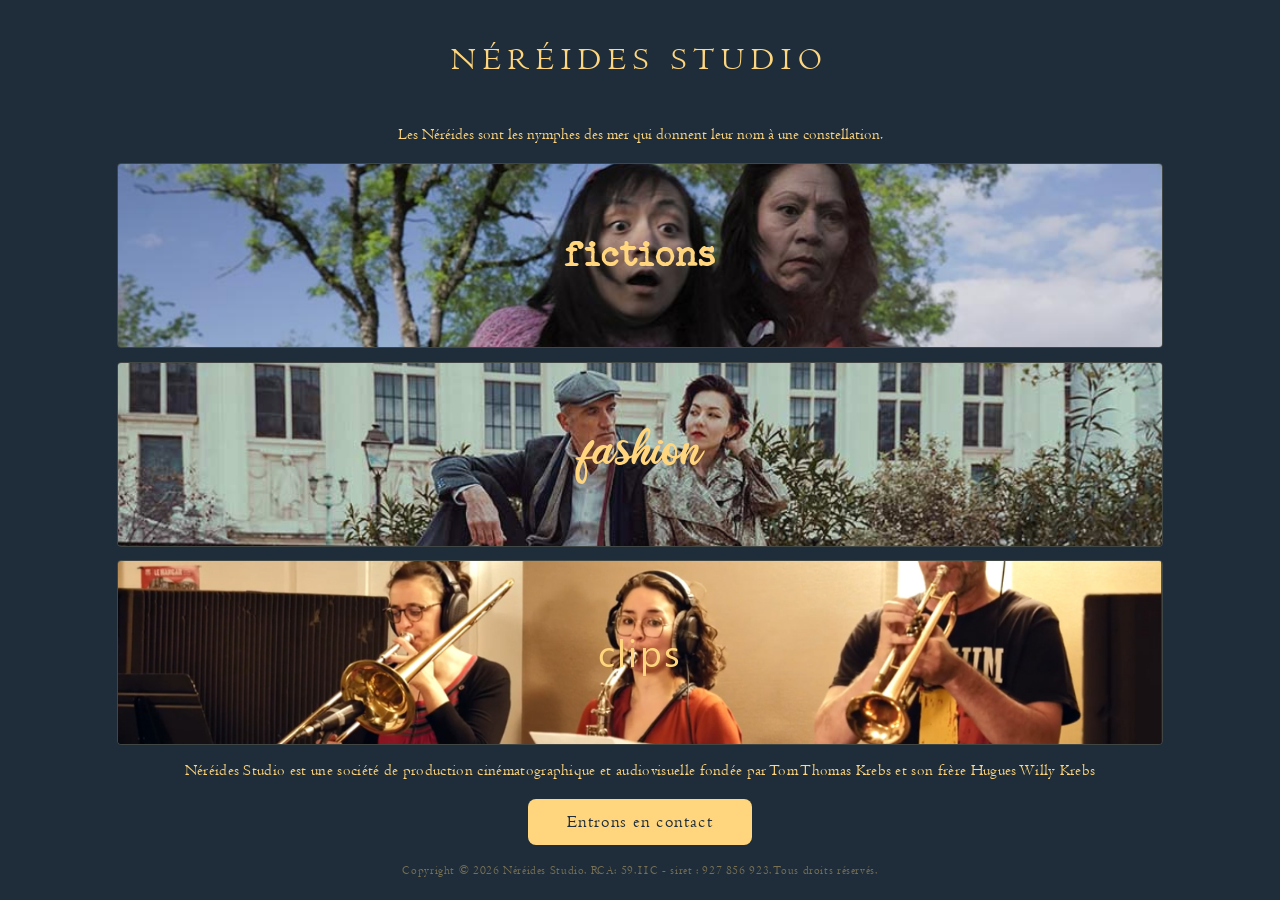
==== index.htm @ 4c432971 "Update link text and attributes in index.htm" ====
<!doctype html>
<html lang="fr-FR">

<head>
  <meta charset="UTF-8" />
  <meta name="viewport" content="width=device-width, initial-scale=1.0" />
  <meta name="description" content="Néréides Studio — Production cinématographique et audiovisuelle, Île-de-France." />
  <title>Audiovisuel et cinéma | Néréides Studio</title>
  <link rel="stylesheet" href="styles/style.css">
  <style>

    html, body {
      width: 100%;
      height: 100%;
      overflow: hidden;
      background: var(--navy);
      color: var(--gold);
    }

    /* ── LAYOUT : colonne qui remplit exactement 100dvh ── */
    .page {
      display: flex;
      flex-direction: column;
      height: 100dvh;
      padding: 0 6vw;
    }

    /* ── HEROES ── */
    .heroes {
      flex: 1;
      display: flex;
      flex-direction: column;
      gap: clamp(0.4rem, 1.5vh, 1rem);
      padding-bottom: clamp(0.4rem, 1.5vh, 0.8rem);
      min-height: 0;
    }

    .hero-link {
      flex: 1;
      display: flex;
      align-items: center;
      justify-content: center;
      text-decoration: none;
      border: 1px solid rgba(255, 214, 125, 0.15);
      border-radius: 4px;
      transition: border-color 0.3s, background 0.3s;
      min-height: 0;
    }
    .hero-link:hover {
      border-color: rgba(255, 214, 125, 0.45);
      background: rgba(255, 214, 125, 0.04);
    }

    /* ── IMAGE FICTIONS ── */
    #h-fiction {
      position: relative;
      overflow: hidden;
    }
    #h-fiction img {
      position: absolute;
      inset: 0;
      width: 100%;
      height: 100%;
      object-fit: cover;
      object-position: 70% 39%;
      opacity: 1;
      transition: opacity 0.3s;
      z-index: 0;
    }
    #h-fiction:has(.hero-title:hover) img {
      opacity: 0.75;
    }
    #h-fiction .hero-title {
      position: relative;
      z-index: 1;
    }

    /* ── IMAGE FASHION ── */
    #h-fashion {
      position: relative;
      overflow: hidden;
    }
    #h-fashion img {
      position: absolute;
      inset: 0;
      width: 100%;
      height: 100%;
      object-fit: cover;
      object-position: 70% 20%;
      opacity: 0.8;
      transition: opacity 0.3s;
      z-index: 0;
    }
    #h-fashion:has(.hero-title:hover) img {
      opacity: 0.6;
    }
    #h-fashion .hero-title {
      position: relative;
      z-index: 1;
    }

    /* ── IMAGE MUSIQUE ── */
    #h-musique {
      position: relative;
      overflow: hidden;
    }
    #h-musique img {
      position: absolute;
      inset: 0;
      width: 100%;
      height: 100%;
      object-fit: cover;
      object-position: 50% 30%;     /* --- position musique --- */
      opacity: 1;
      transition: opacity 0.3s;
      z-index: 0;
    }
    #h-musique:has(.hero-title:hover) img {
      opacity: 0.75;
    }
    #h-musique .hero-title {
      position: relative;
      z-index: 1;
    }

    .hero-title { color: var(--gold); line-height: 1; }

    #h-fiction   .hero-title { font-family: 'Remington', serif; font-size: clamp(1.5rem, 4vw, 2.5rem); }
    #h-fashion   .hero-title { font-family: 'BalletHarmony', serif;   font-size: clamp(1.8rem, 7.5vw, 3.4rem); }
    #h-musique   .hero-title { font-family: 'SegoeUI', sans-serif;    font-size: clamp(1.5rem, 5vw, 2.3rem); font-weight: 300; letter-spacing: 0.06em; }

  </style>
</head>
<body>
  <div class="page">
    <header class="site-header">
      <h1>Néréides Studio</h1>
    </header>
<p class="intro">
      Les Néréides sont les nymphes des mer qui donnent leur nom à une constellation.
</p>
    <div class="heroes">
      <a href="fiction.htm" class="hero-link" id="h-fiction">
        <img src="images/fictions.jpg" alt="Projet fictions - Néréides Studio" aria-hidden="false" />
        <span class="hero-title">fictions</span>
      </a>

      <a href="https://www.instagram.com/fashion_nereidesstudio"
         target="_blank" rel="noopener noreferrer"
         class="hero-link" id="h-fashion">
        <img src="images/fashion.jpg" alt="Projet fashion - Néréides Studio" aria-hidden="false" />
        <span class="hero-title">fashion</span>
      </a>

      <a href="clips.htm" class="hero-link" id="h-musique">
        <img src="images/musique.jpg" alt="Projet musique - Néréides Studio" aria-hidden="false" />
        <span class="hero-title">clips</span>
      </a>
    </div>  <!-- ✅ Fermeture de .heroes -->

    <div class="about" style="text-align: center;">
      <p>Néréides Studio est une société de production cinématographique et audiovisuelle fondée par Tom Thomas Krebs et son frère Hugues Willy Krebs</p>
    </div>

    <div class="cta">
      <button class="cta-btn" id="open-card">Entrons en contact</button>
    </div>

    <footer class="site-footer">
      <p>Copyright © 2026 Néréides Studio. RCA: 59.11C - siret : 927 856 923. Tous droits réservés.</p>
    </footer>
  </div>

  <!-- MODAL CARTE DE VISITE -->
  <div class="modal-backdrop" id="modal" role="dialog" aria-modal="true" aria-label="Carte de visite Néréides Studio">
    <div class="business-card">
      <p class="card-name">Néréides Studio</p>
      <div class="card-divider"></div>
      <div class="card-info">
        <div class="card-line">
          <svg class="card-icon" width="15" height="15" viewBox="0 0 16 16" fill="none" stroke="currentColor" stroke-width="1.5">
            <path d="M2 3.5A1.5 1.5 0 0 1 3.5 2h1.09a.5.5 0 0 1 .47.33l.9 2.5a.5.5 0 0 1-.11.52L4.5 6.7C5.3 8.4 7.6 10.7 9.3 11.5l1.35-1.35a.5.5 0 0 1 .52-.11l2.5.9a.5.5 0 0 1 .33.47V12.5A1.5 1.5 0 0 1 12.5 14C6.7 14 2 9.3 2 3.5Z"/>
          </svg>
          <a href="tel:0678372320">06 78 37 23 20</a>
        </div>
        <div class="card-line">
          <svg class="card-icon" width="15" height="15" viewBox="0 0 16 16" fill="none" stroke="currentColor" stroke-width="1.5">
            <rect x="1" y="3" width="14" height="10" rx="1.5"/>
            <path d="m1 4 7 5 7-5"/>
          </svg>
          <a href="mailto:nereides.studio@gmail.com">nereides.studio@gmail.com</a>
        </div>
      </div>
      <button class="modal-close" id="close-card">Fermer</button>
    </div>
  </div>

  <!-- Script Cloudflare pour décoder l'email -->
  <!--script data-cfasync="false" src="/cdn-cgi/scripts/5c5dd728/cloudflare-static/email-decode.min.js"></script--->

  <!-- Script pour gérer la modale -->
  <script>
    const modal    = document.getElementById('modal');
    const openBtn  = document.getElementById('open-card');
    const closeBtn = document.getElementById('close-card');

    openBtn.addEventListener('click', () => modal.classList.add('visible'));
    closeBtn.addEventListener('click', () => modal.classList.remove('visible'));
  </script>
</body>
</html>
---- styles/style.css ----
/* --- polices personnalisées --- */
    @font-face {
      font-family: 'Centaur';
      src: url('../fonts/centaur.ttf') format('truetype');
      font-display: swap;
    }
    @font-face {
      font-family: 'Remington';
      src: url('../fonts/remington.ttf') format('truetype');
      font-display: swap;
    }
    @font-face {
      font-family: 'BalletHarmony';
      src: url('../fonts/balletharmony.ttf') format('truetype');
      font-display: swap;
    }
    @font-face {
      font-family: 'SegoeUI';
      src: url('../fonts/segoeui.ttf') format('truetype');
      font-display: swap;
    }

    *, *::before, *::after { box-sizing: border-box; margin: 0; padding: 0; }

    :root {
      --gold: #ffd67d;
      --navy: #1f2d3a;
    }

    /* ── HEADER ── */
    .site-header {
      flex-shrink: 0;
      text-align: center;
      padding-top: clamp(1rem, 4vh, 2.2rem);
      padding-bottom: clamp(1rem, 4vh, 2.2rem);
    }
    .site-header h1 {
      font-family: 'Centaur', serif;
      font-size: clamp(1.3rem, 5vw, 2rem);
      font-weight: 400;
      letter-spacing: 0.22em;
      text-transform: uppercase;
      color: var(--gold);
    }

    body {
      font-family: 'Centaur', serif;
      background: var(--navy);
      color: var(--gold);
      line-height: 1.6;
      margin: 0;
      padding: 0;
    }
    
    .page {
      max-width: 1200px;
      margin: 0 auto;
      padding: 2rem;
    }
    
    .intro {
      flex-shrink: 0;
      text-align: center;
      padding-bottom: clamp(0.5rem, 1.8vh, 1rem);
    }
    
    .intro p {
      font-family: '', serif;
      font-size: clamp(0.82rem, 3vw, 1rem);
      line-height: 1.6;
      color: var(--gold);
      letter-spacing: 0.02em;
    }

    .section {
      margin-bottom: 4rem;
    }

    .section h1 {
      font-family: 'Centaur', serif;
      font-size: clamp(1.3rem, 5vw, 2rem);
      text-align: center;
      margin-bottom: 2rem;
      text-transform: uppercase;
      letter-spacing: 0.1em;
      color: var(--gold);
    }

    .grid {
      display: grid;
      grid-template-columns: repeat(auto-fill, minmax(300px, 1fr));
      gap: 2rem;
      margin-bottom: 2rem;
    }

    .card {
      background: var(--light-navy);
      border-radius: 8px;
      overflow: hidden;
      box-shadow: 0 4px 8px rgba(0, 0, 0, 0.3);
      transition: transform 0.3s, box-shadow 0.3s;
    }
    
    .card h1 {
      font-family: 'Remington';
      font-size: clamp(1.5rem, 3vw, 2rem);
      text-align: center;
      margin-bottom: 2rem;
      text-transform: none;
      letter-spacing: 0.1em;
      color: var(--gold);
    }
    
    .card:hover {
      transform: translateY(-5px);
      box-shadow: 0 8px 16px rgba(0, 0, 0, 0.4);
    }

/* affiche de film */
    .film-poster {
      width: 100%;
      aspect-ratio: 7/10;
      object-fit: cover;
    }

/* lecteur vidéo */
   .video-container {
      width: 100%;
      background: #000; /* Fond noir vidéo */
      border-radius: 8px;
      overflow: hidden;
      margin-bottom: 1rem;
    }

    .video-wrapper {
      position: relative;
      padding-bottom: 56.25%; /* ration 16/9 */
      height: 0;
      overflow: hidden;
    }

    .video-wrapper iframe {
      position: absolute;
      top: 0;
      left: 0;
      width: 100%;
      height: 100%;
      border: none;
    }

/* commentaires */
    .info {
      padding: 1.5rem;
    }

    .title {
      font-family: 'Remington', serif;
      font-size: clamp(1rem, 2vw, 2rem);
      margin-bottom: 0.5rem;
      text-align: center;
    }

    .meta {
      font-size: 0.9rem;
      opacity: 0.8;
      text-align: center;
      margin-bottom: 1rem;
    }

    .description {
      font-size: 0.95rem;
      margin-bottom: 1rem;
      text-align: justify;
    }

    .awards {
      font-size: 0.8rem;
      font-style: italic;
      color: rgba(255, 214, 125, 0.8);
      text-align: center;
      margin-top: 0.5rem;
    }

/* liens vimeo */
    .film-links {
      display: flex;
      flex-direction: column;
      gap: 0.5rem;
    }

    .film-link {
      display: block;
      text-align: center;
      color: var(--gold);
      text-decoration: none;
      background: rgba(255, 214, 125, 0.1);
      padding: 0.5rem;
      border-radius: 4px;
      transition: background 0.3s;
    }

    .film-link:hover {
      background: rgba(255, 214, 125, 0.2);
    }

    /* ── À PROPOS ── */
    .about {
      flex-shrink: 0;
      padding-bottom: clamp(0.5rem, 1.8vh, 1rem);
    }
    .about p {
      font-family: 'Centaur', serif;
      font-size: clamp(0.82rem, 3vw, 1rem);
      line-height: 1.6;
      color: var(--gold);
      letter-spacing: 0.02em;
    }

    /* ── CTA ── */
    .cta {
      flex-shrink: 0;
      display: flex;
      justify-content: center;
      padding-bottom: clamp(0.5rem, 1.8vh, 2rem);
    }
    .cta-btn {
      font-family: 'Centaur', serif;
      font-size: clamp(0.92rem, 3.4vw, 1.1rem);
      letter-spacing: 0.08em;
      color: var(--navy);
      background: var(--gold);
      border: none;
      border-radius: 8px;
      padding: 0.72em 2.2em;
      cursor: pointer;
      transition: background 0.25s, transform 0.2s;
    }
    .cta-btn:hover  { background: #e0b95a; transform: translateY(-2px); }
    .cta-btn:active { transform: translateY(0); }

    /* ── FOOTER ── */
    .site-footer {
      flex-shrink: 0;
      text-align: center;
      padding-bottom: clamp(0.6rem, 2.5vh, 1.2rem);
    }
    .site-footer p {
      font-family: 'Centaur', serif;
      font-size: clamp(0.6rem, 2.2vw, 0.78rem);
      color: rgba(255, 214, 125, 0.4);
      letter-spacing: 0.05em;
    }

    /* ── MODAL ── */
    .modal-backdrop {
      position: fixed;
      inset: 0;
      z-index: 200;
      background: rgba(15, 22, 30, 0.9);
      backdrop-filter: blur(8px);
      display: flex;
      align-items: center;
      justify-content: center;
      opacity: 0;
      pointer-events: none;
      transition: opacity 0.3s;
    }
    .modal-backdrop.visible {
      opacity: 1;
      pointer-events: all;
    }
    .business-card {
      width: min(360px, 88vw);
      background: #263546;
      border: 1px solid rgba(255, 214, 125, 0.3);
      border-radius: 16px;
      padding: clamp(1.8rem, 6vw, 3rem);
      text-align: center;
      transform: translateY(20px) scale(0.97);
      transition: transform 0.4s cubic-bezier(0.34, 1.56, 0.64, 1);
    }
    .modal-backdrop.visible .business-card { transform: translateY(0) scale(1); }

    .card-name {
      font-family: 'Centaur', serif;
      font-size: 1.4rem;
      letter-spacing: 0.2em;
      text-transform: uppercase;
      color: var(--gold);
    }
    .card-divider { width: 40px; height: 1px; background: rgba(255,214,125,0.3); margin: 1rem auto; }
    .card-info    { display: flex; flex-direction: column; gap: 0.85rem; }
    .card-line    { display: flex; align-items: center; justify-content: center; gap: 0.6rem; font-family: 'Centaur', serif; font-size: 1rem; color: rgba(255,214,125,0.8); }
    .card-line a  { color: #fff; text-decoration: none; transition: color 0.2s; }
    .card-line a:hover { color: var(--gold); }
    .card-icon    { color: var(--gold); flex-shrink: 0; }

    .modal-close {
      margin-top: 2rem;
      background: none;
      border: 1px solid rgba(255,214,125,0.3);
      border-radius: 8px;
      color: rgba(255,214,125,0.6);
      font-family: 'Centaur', serif;
      font-size: 0.8rem;
      letter-spacing: 0.2em;
      text-transform: uppercase;
      padding: 0.5rem 1.4rem;
      cursor: pointer;
      transition: border-color 0.2s, color 0.2s;
    }
    .modal-close:hover { border-color: var(--gold); color: var(--gold); }

    @media (max-width: 768px) {
      .page {
        padding: 1rem;
      }

      .film-grid {
        grid-template-columns: 1fr;
      }
    }
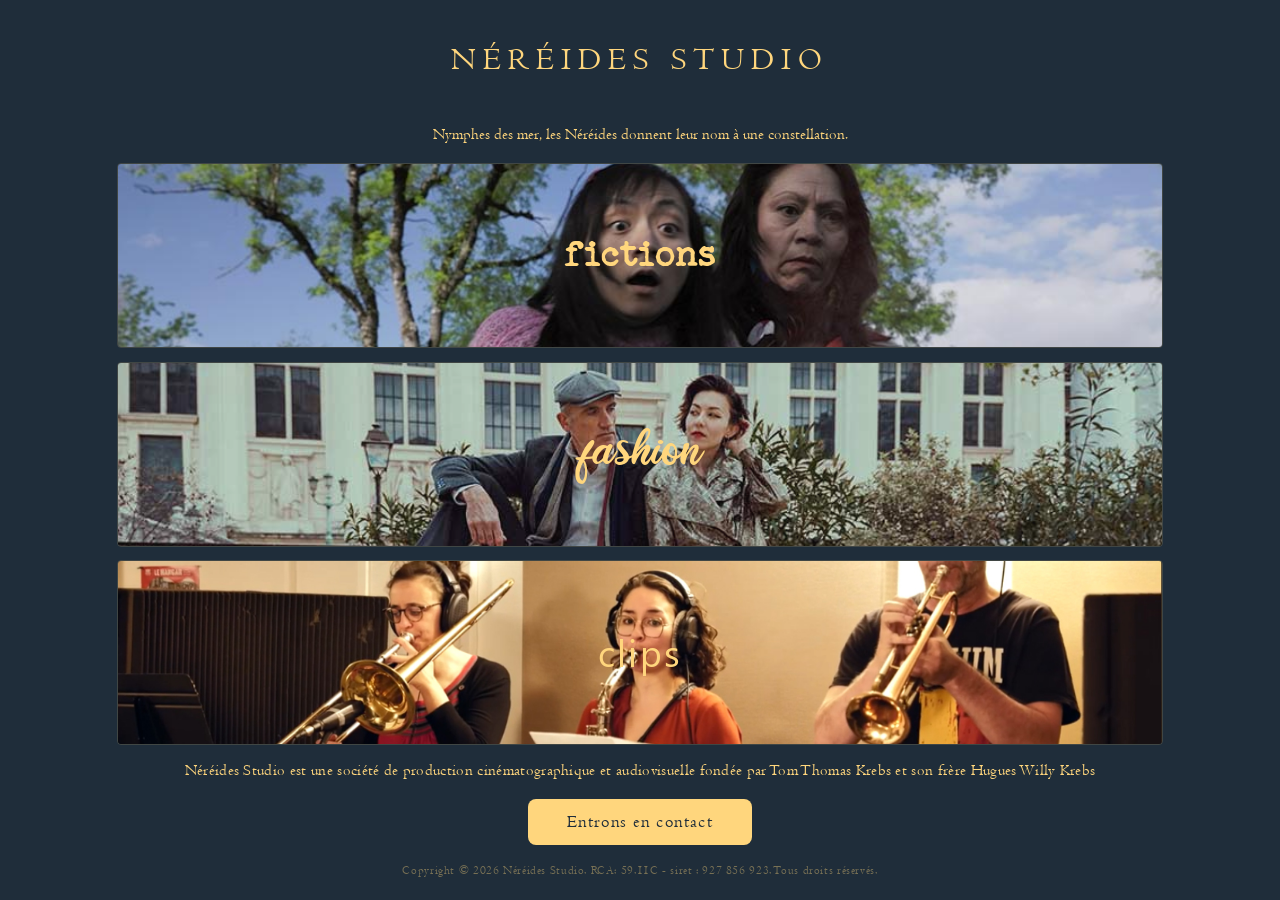
==== commit bbe8446e: "Update text and link in index.htm" ====
--- a/index.htm
+++ b/index.htm
@@ -137,7 +137,7 @@
       <h1>Néréides Studio</h1>
     </header>
 <p class="intro">
-      Les Néréides sont les nymphes des mer qui donnent leur nom à une constellation.
+      Nymphes des mer, les Néréides donnent leur nom à une constellation.
 </p>
     <div class="heroes">
       <a href="fiction.htm" class="hero-link" id="h-fiction">
@@ -152,7 +152,7 @@
         <span class="hero-title">fashion</span>
       </a>
 
-      <a href="clips.htm" class="hero-link" id="h-musique">
+      <a href="test.htm" class="hero-link" id="h-musique">
         <img src="images/musique.jpg" alt="Projet musique - Néréides Studio" aria-hidden="false" />
         <span class="hero-title">clips</span>
       </a>
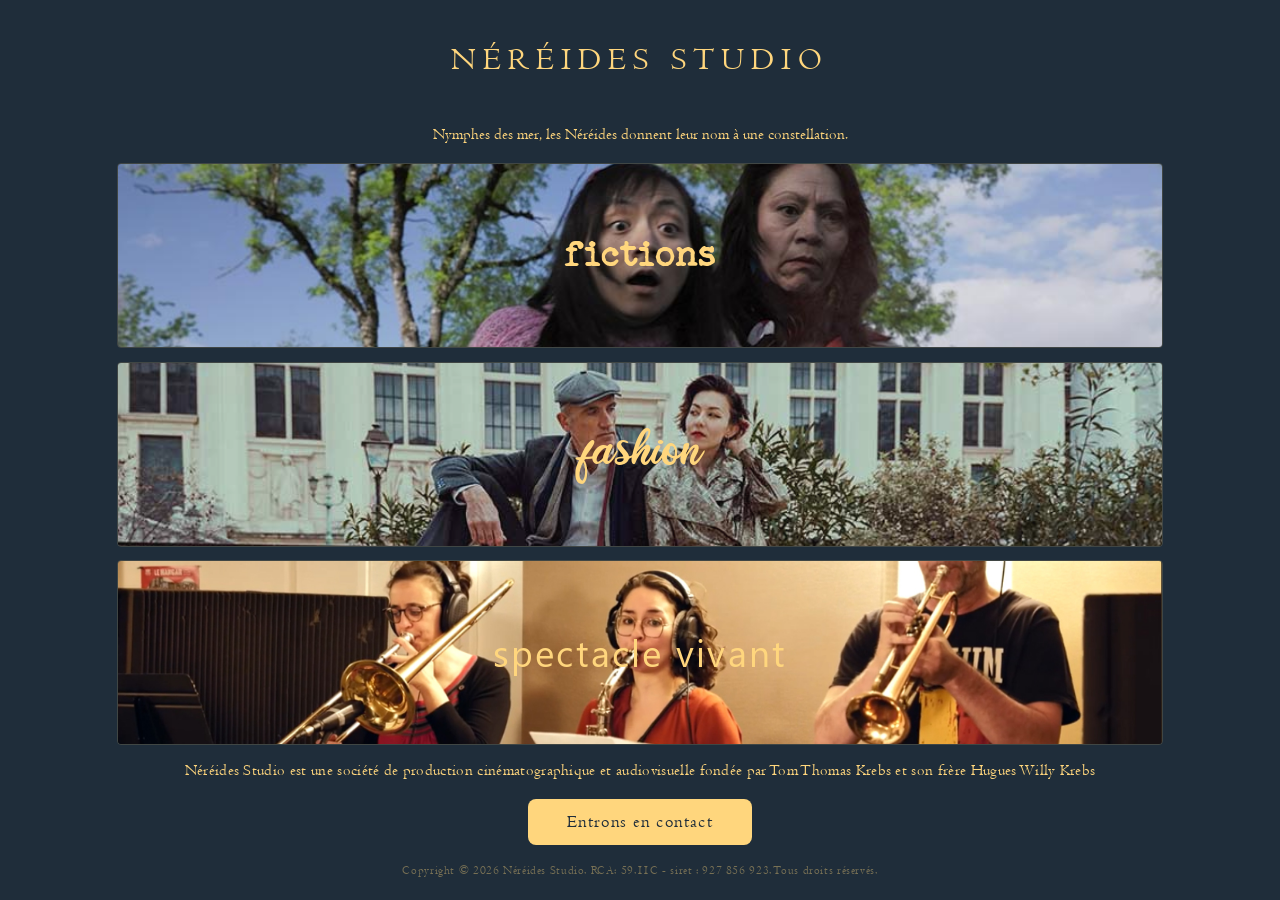
==== commit 6d01b061: "Update index.htm" ====
--- a/index.htm
+++ b/index.htm
@@ -152,9 +152,9 @@
         <span class="hero-title">fashion</span>
       </a>
 
-      <a href="test.htm" class="hero-link" id="h-musique">
+      <a href="clips.htm" class="hero-link" id="h-musique">
         <img src="images/musique.jpg" alt="Projet musique - Néréides Studio" aria-hidden="false" />
-        <span class="hero-title">clips</span>
+        <span class="hero-title">spectacle vivant</span>
       </a>
     </div>  <!-- ✅ Fermeture de .heroes -->
 
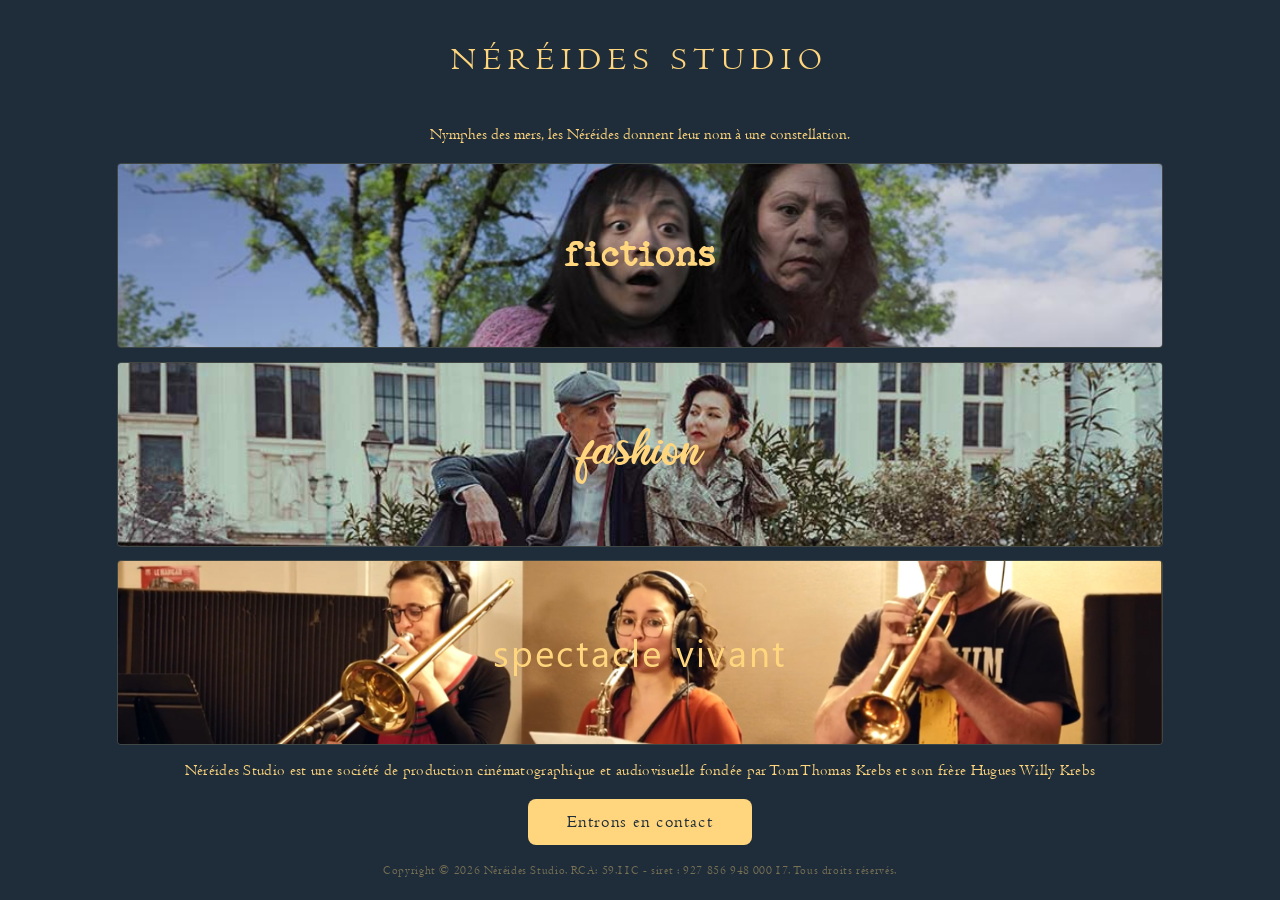
==== commit 5b02aebb: "Fix typos in index.htm content" ====
--- a/index.htm
+++ b/index.htm
@@ -137,7 +137,7 @@
       <h1>Néréides Studio</h1>
     </header>
 <p class="intro">
-      Nymphes des mer, les Néréides donnent leur nom à une constellation.
+      Nymphes des mers, les Néréides donnent leur nom à une constellation.
 </p>
     <div class="heroes">
       <a href="fiction.htm" class="hero-link" id="h-fiction">
@@ -167,7 +167,7 @@
     </div>
 
     <footer class="site-footer">
-      <p>Copyright © 2026 Néréides Studio. RCA: 59.11C - siret : 927 856 923. Tous droits réservés.</p>
+      <p>Copyright © 2026 Néréides Studio. RCA: 59.11C - siret : 927 856 948 000 17. Tous droits réservés.</p>
     </footer>
   </div>
 
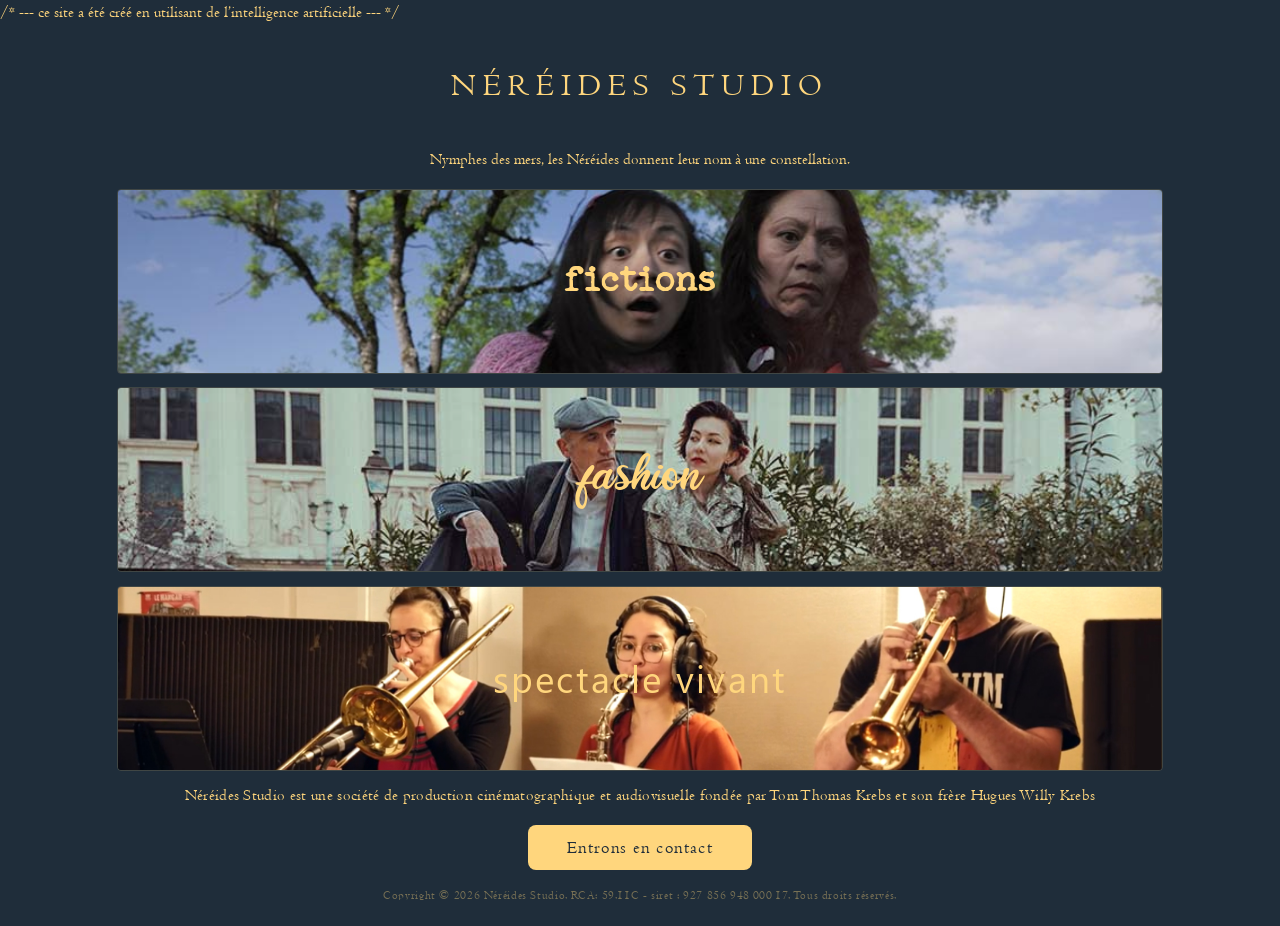
==== commit fc64c1bf: "Update index.htm" ====
--- a/index.htm
+++ b/index.htm
@@ -1,6 +1,8 @@
 <!doctype html>
 <html lang="fr-FR">
 
+  /* --- ce site a été créé en utilisant de l’intelligence artificielle --- */
+  
 <head>
   <meta charset="UTF-8" />
   <meta name="viewport" content="width=device-width, initial-scale=1.0" />
@@ -127,7 +129,7 @@
 
     #h-fiction   .hero-title { font-family: 'Remington', serif; font-size: clamp(1.5rem, 4vw, 2.5rem); }
     #h-fashion   .hero-title { font-family: 'BalletHarmony', serif;   font-size: clamp(1.8rem, 7.5vw, 3.4rem); }
-    #h-musique   .hero-title { font-family: 'SegoeUI', sans-serif;    font-size: clamp(1.5rem, 5vw, 2.3rem); font-weight: 300; letter-spacing: 0.06em; }
+    #h-musique   .hero-title { font-family: 'SegoeUI', sans-serif;    font-size: clamp(1.5rem, 9vw, 2.3rem); font-weight: 300; letter-spacing: 0.06em; }
 
   </style>
 </head>
@@ -175,7 +177,6 @@
   <div class="modal-backdrop" id="modal" role="dialog" aria-modal="true" aria-label="Carte de visite Néréides Studio">
     <div class="business-card">
       <p class="card-name">Néréides Studio</p>
-      <div class="card-divider"></div>
       <div class="card-info">
         <div class="card-line">
           <svg class="card-icon" width="15" height="15" viewBox="0 0 16 16" fill="none" stroke="currentColor" stroke-width="1.5">
@@ -195,9 +196,6 @@
     </div>
   </div>
 
-  <!-- Script Cloudflare pour décoder l'email -->
-  <!--script data-cfasync="false" src="/cdn-cgi/scripts/5c5dd728/cloudflare-static/email-decode.min.js"></script--->
-
   <!-- Script pour gérer la modale -->
   <script>
     const modal    = document.getElementById('modal');
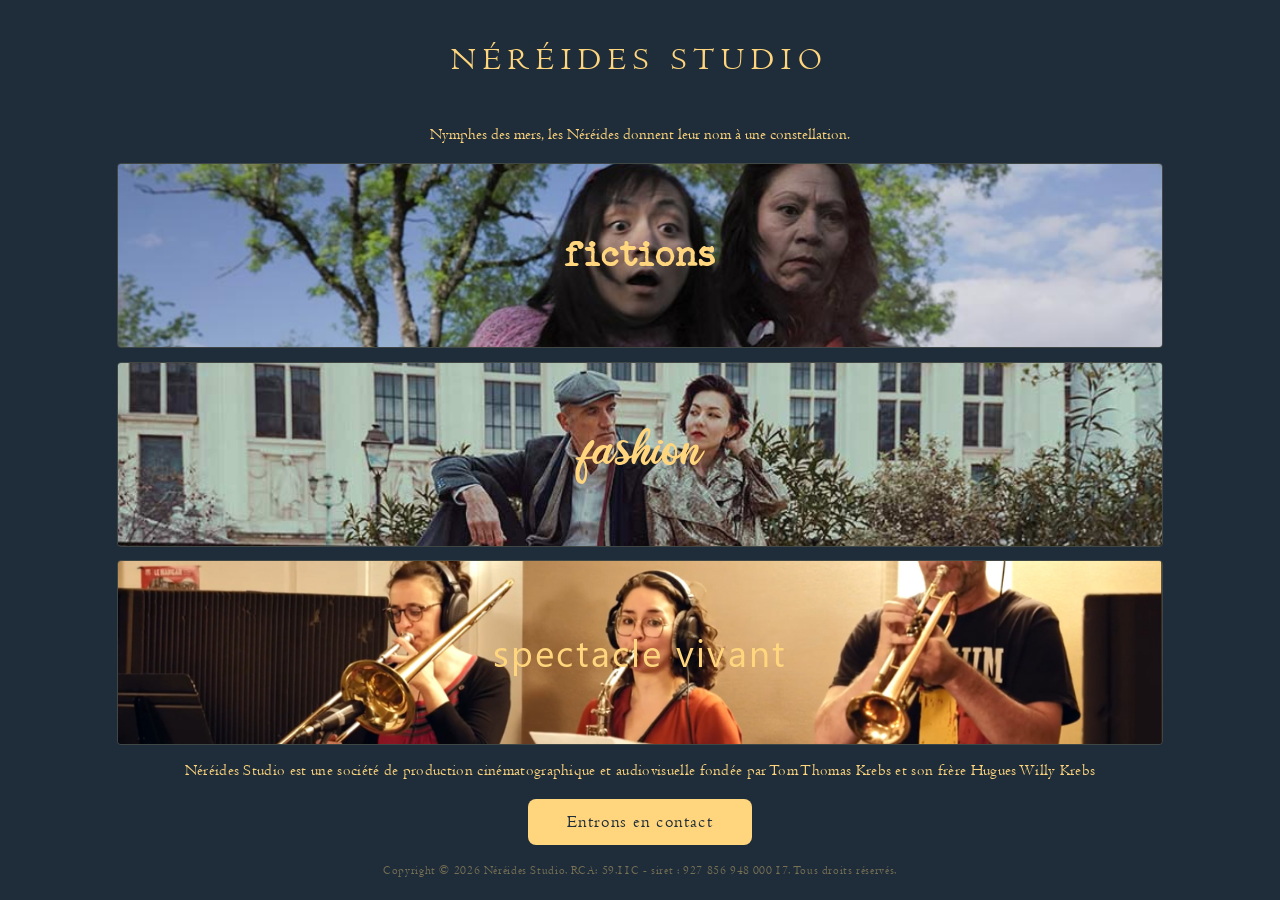
==== commit 940b08bb: "Update index.htm" ====
--- a/index.htm
+++ b/index.htm
@@ -1,8 +1,6 @@
 <!doctype html>
 <html lang="fr-FR">
 
-  /* --- ce site a été créé en utilisant de l’intelligence artificielle --- */
-  
 <head>
   <meta charset="UTF-8" />
   <meta name="viewport" content="width=device-width, initial-scale=1.0" />
